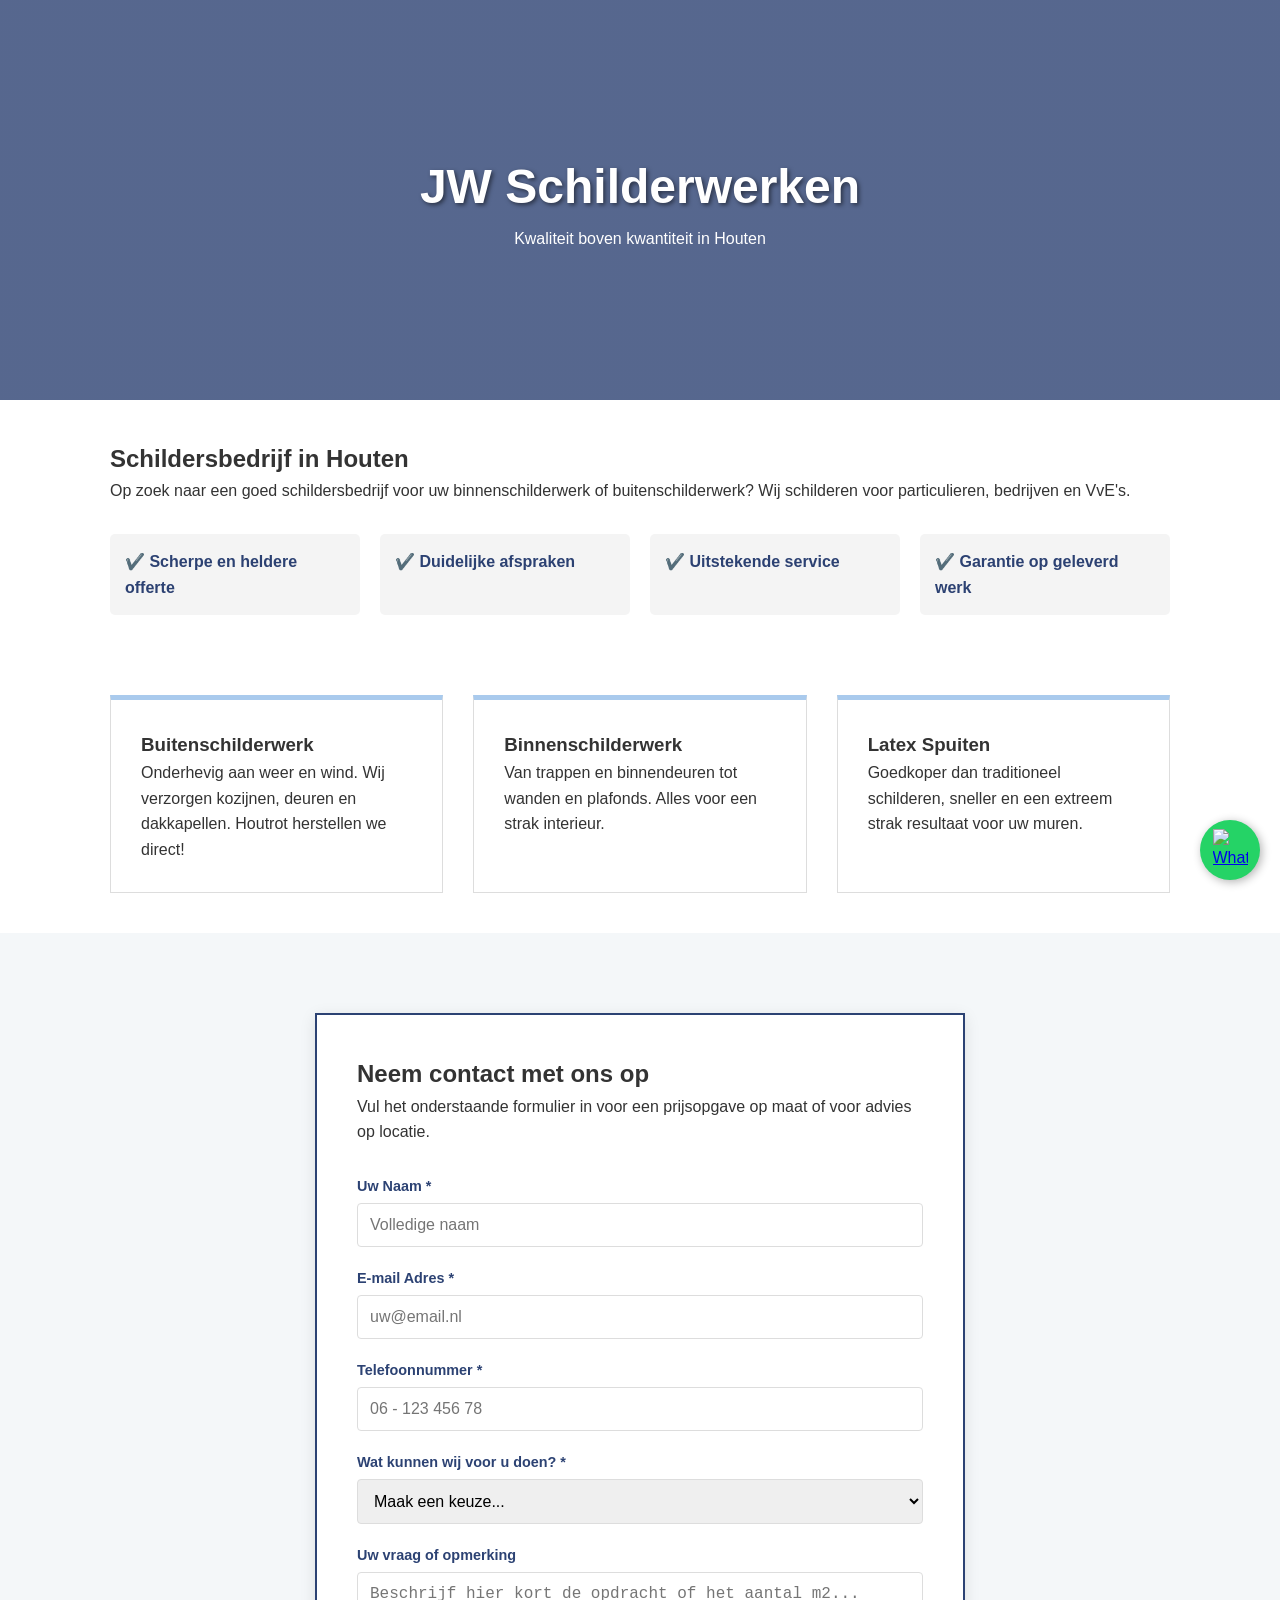
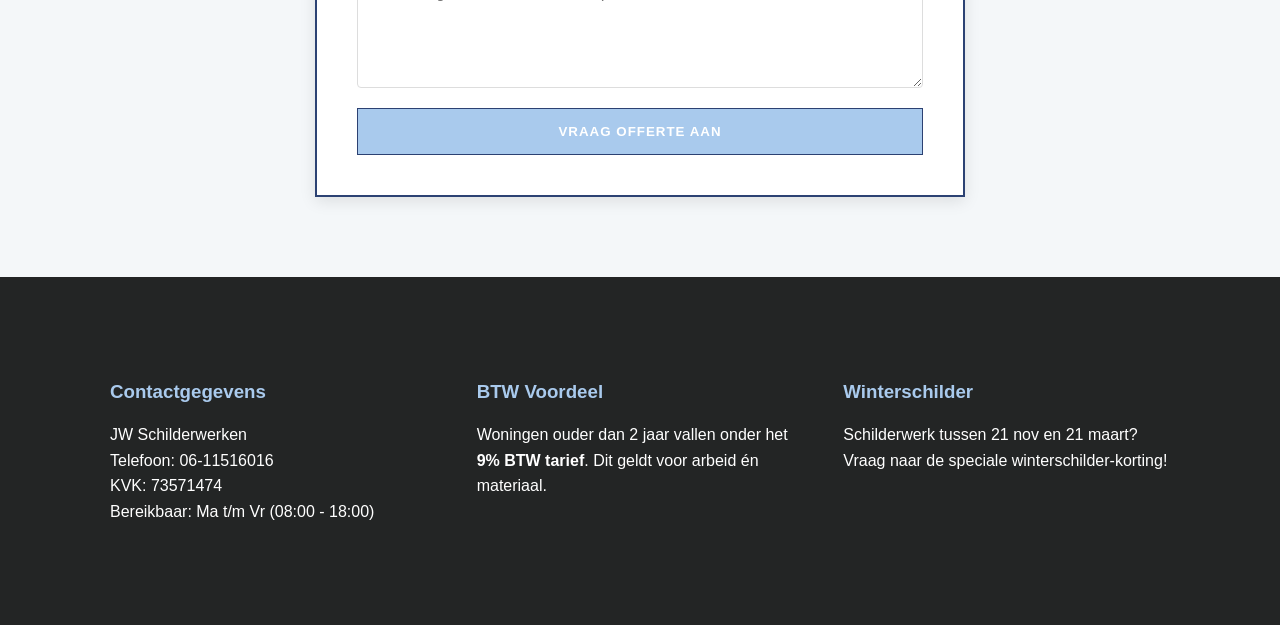
==== home.html @ a2806706 "live" ====
<!DOCTYPE html>
<html lang="nl">
<head>
    <meta charset="UTF-8">
    <meta name="viewport" content="width=device-width, initial-scale=1.0">
    <title>JW Schilderwerken | Schilder in Houten</title>
    <link rel="stylesheet" href="style.css">
</head>
<body>

    <!-- Hero Section -->
    <header class="hero">
        <div class="container">
            <h1>JW Schilderwerken</h1>
            <p>Kwaliteit boven kwantiteit in Houten</p>
        </div>
    </header>

    <!-- Intro Section -->
    <section class="intro">
        <div class="container">
            <h2>Schildersbedrijf in Houten</h2>
            <p>Op zoek naar een goed schildersbedrijf voor uw binnenschilderwerk of buitenschilderwerk? Wij schilderen voor particulieren, bedrijven en VvE's.</p>
            
            <div class="usp-grid">
                <div class="usp-item">✔️ Scherpe en heldere offerte</div>
                <div class="usp-item">✔️ Duidelijke afspraken</div>
                <div class="usp-item">✔️ Uitstekende service</div>
                <div class="usp-item">✔️ Garantie op geleverd werk</div>
            </div>
        </div>
    </section>

    <!-- Diensten Section (Grid) -->
    <section class="services">
        <div class="container grid-3">
            <div class="service-card">
                <h3>Buitenschilderwerk</h3>
                <p>Onderhevig aan weer en wind. Wij verzorgen kozijnen, deuren en dakkapellen. Houtrot herstellen we direct!</p>
            </div>
            <div class="service-card">
                <h3>Binnenschilderwerk</h3>
                <p>Van trappen en binnendeuren tot wanden en plafonds. Alles voor een strak interieur.</p>
            </div>
            <div class="service-card">
                <h3>Latex Spuiten</h3>
                <p>Goedkoper dan traditioneel schilderen, sneller en een extreem strak resultaat voor uw muren.</p>
            </div>
        </div>
    </section>
    <section class="contact-form-section">
    <div class="container small-container">
        <h2>Neem contact met ons op</h2>
        <p>Vul het onderstaande formulier in voor een prijsopgave op maat of voor advies op locatie.</p>

        <form id="jw-contact-form" class="styled-form">
            <div class="form-group">
                <label for="naam">Uw Naam *</label>
                <input type="text" id="naam" name="naam" required placeholder="Volledige naam">
            </div>

            <div class="form-group">
                <label for="email">E-mail Adres *</label>
                <input type="email" id="email" name="email" required placeholder="uw@email.nl">
            </div>

            <div class="form-group">
                <label for="telefoon">Telefoonnummer *</label>
                <input type="tel" id="telefoon" name="telefoon" required placeholder="06 - 123 456 78">
            </div>

            <div class="form-group">
                <label for="werkzaamheden">Wat kunnen wij voor u doen? *</label>
                <select id="werkzaamheden" name="werkzaamheden" required>
                    <option value="" disabled selected>Maak een keuze...</option>
                    <option value="Binnenschilderwerk">Binnenschilderwerk</option>
                    <option value="Buitenschilderwerk">Buitenschilderwerk</option>
                    <option value="Latex Spuiten">Latex Spuiten</option>
                    <option value="Glasvezelbehang">Glasvezelbehang aanbrengen</option>
                    <option value="Spack spuiten">Spack spuiten</option>
                    <option value="Houtrot herstel">Houtrot herstel</option>
                    <option value="Overige">Overige diensten</option>
                </select>
            </div>

            <div class="form-group">
                <label for="bericht">Uw vraag of opmerking</label>
                <textarea id="bericht" name="bericht" rows="5" placeholder="Beschrijf hier kort de opdracht of het aantal m2..."></textarea>
            </div>

            <button type="submit" class="btn-submit">VRAAG OFFERTE AAN</button>
        </form>
    </div>
</section>

    <!-- Footer -->
    <footer>
        <div class="container footer-grid">
            <div class="footer-col">
                <h3>Contactgegevens</h3>
                <p>JW Schilderwerken</p>
                <p>Telefoon: 06-11516016</p>
                <p>KVK: 73571474</p>
                <p>Bereikbaar: Ma t/m Vr (08:00 - 18:00)</p>
            </div>
            <div class="footer-col">
                <h3>BTW Voordeel</h3>
                <p>Woningen ouder dan 2 jaar vallen onder het <strong>9% BTW tarief</strong>. Dit geldt voor arbeid én materiaal.</p>
            </div>
            <div class="footer-col">
                <h3>Winterschilder</h3>
                <p>Schilderwerk tussen 21 nov en 21 maart? Vraag naar de speciale winterschilder-korting!</p>
            </div>
        </div>
    </footer>

    <!-- WhatsApp Floating Button -->
    <a href="https://wa.me/31611516016" target="_blank" class="whatsapp-floating">
        <img src="https://upload.wikimedia.org/wikipedia/commons/6/6b/WhatsApp.svg" alt="WhatsApp">
    </a>

    <script src="script.js"></script>
</body>
</html>
---- style.css ----
/* Reset & Basis */
* {
    margin: 0;
    padding: 0;
    box-sizing: border-box;
}

body {
    font-family: 'Segoe UI', sans-serif;
    line-height: 1.6;
    color: #333;
}

.container {
    max-width: 1100px;
    margin: 0 auto;
    padding: 40px 20px;
}

/* Hero */
.hero {
    background: linear-gradient(rgba(44, 65, 114, 0.8), rgba(44, 65, 114, 0.8)), 
                url('https://schildersbedrijfinhouten.nl/wp-content/uploads/2022/02/schilder-utrecht-103-1-scaled.jpg');
    background-size: cover;
    background-position: center;
    height: 400px;
    display: flex;
    flex-direction: column;
    justify-content: center;
    align-items: center;
    color: white;
    text-align: center;
}

.hero h1 { font-size: 3rem; text-shadow: 2px 2px 4px rgba(0,0,0,0.5); }

/* USP Grid */
.usp-grid {
    display: grid;
    grid-template-columns: repeat(auto-fit, minmax(200px, 1fr));
    gap: 20px;
    margin-top: 30px;
}

.usp-item {
    background: #f4f4f4;
    padding: 15px;
    border-radius: 5px;
    font-weight: bold;
    color: #2c4172;
}

/* Services Grid */
.grid-3 {
    display: grid;
    grid-template-columns: repeat(auto-fit, minmax(300px, 1fr));
    gap: 30px;
}

.service-card {
    background: white;
    padding: 30px;
    border: 1px solid #ddd;
    border-top: 5px solid #a9caed;
    transition: 0.3s;
}

.service-card:hover { transform: translateY(-10px); box-shadow: 0 10px 20px rgba(0,0,0,0.1); }

/* Footer */
footer {
    background: #232525;
    color: white;
    padding: 60px 0;
}

.footer-grid {
    display: grid;
    grid-template-columns: repeat(auto-fit, minmax(250px, 1fr));
    gap: 40px;
}

footer h3 { color: #a9caed; margin-bottom: 15px; }

/* WhatsApp Floating */
.whatsapp-floating {
    position: fixed;
    bottom: 20px;
    right: 20px;
    background-color: #25d366;
    width: 60px;
    height: 60px;
    border-radius: 50%;
    display: flex;
    justify-content: center;
    align-items: center;
    box-shadow: 2px 2px 10px rgba(0,0,0,0.3);
    z-index: 1000;
}

.whatsapp-floating img { width: 35px; }

/* Mobiel */
@media (max-width: 768px) {
    .hero h1 { font-size: 2rem; }
}
/* Contactformulier Styling */
.contact-form-section {
    background-color: #f4f7f9;
    padding: 80px 20px;
}

.small-container {
    max-width: 650px;
    margin: 0 auto;
    background: #fff;
    padding: 40px;
    border: 2px solid #2c4273;
    box-shadow: 0 4px 15px rgba(0,0,0,0.1);
}

.styled-form {
    display: flex;
    flex-direction: column;
    gap: 20px;
    margin-top: 30px;
}

.form-group {
    display: flex;
    flex-direction: column;
    text-align: left;
}

.form-group label {
    font-weight: bold;
    margin-bottom: 5px;
    font-size: 0.9rem;
    color: #2c4273;
}

.form-group input, 
.form-group select, 
.form-group textarea {
    padding: 12px;
    border: 1px solid #ddd;
    border-radius: 4px;
    font-size: 1rem;
}

.btn-submit {
    background-color: #a9caed;
    color: #fff;
    border: 1px solid #2c4172;
    padding: 15px;
    font-weight: bold;
    cursor: pointer;
    transition: 0.3s;
    letter-spacing: 1px;
}

.btn-submit:hover {
    background-color: #2c4172;
}
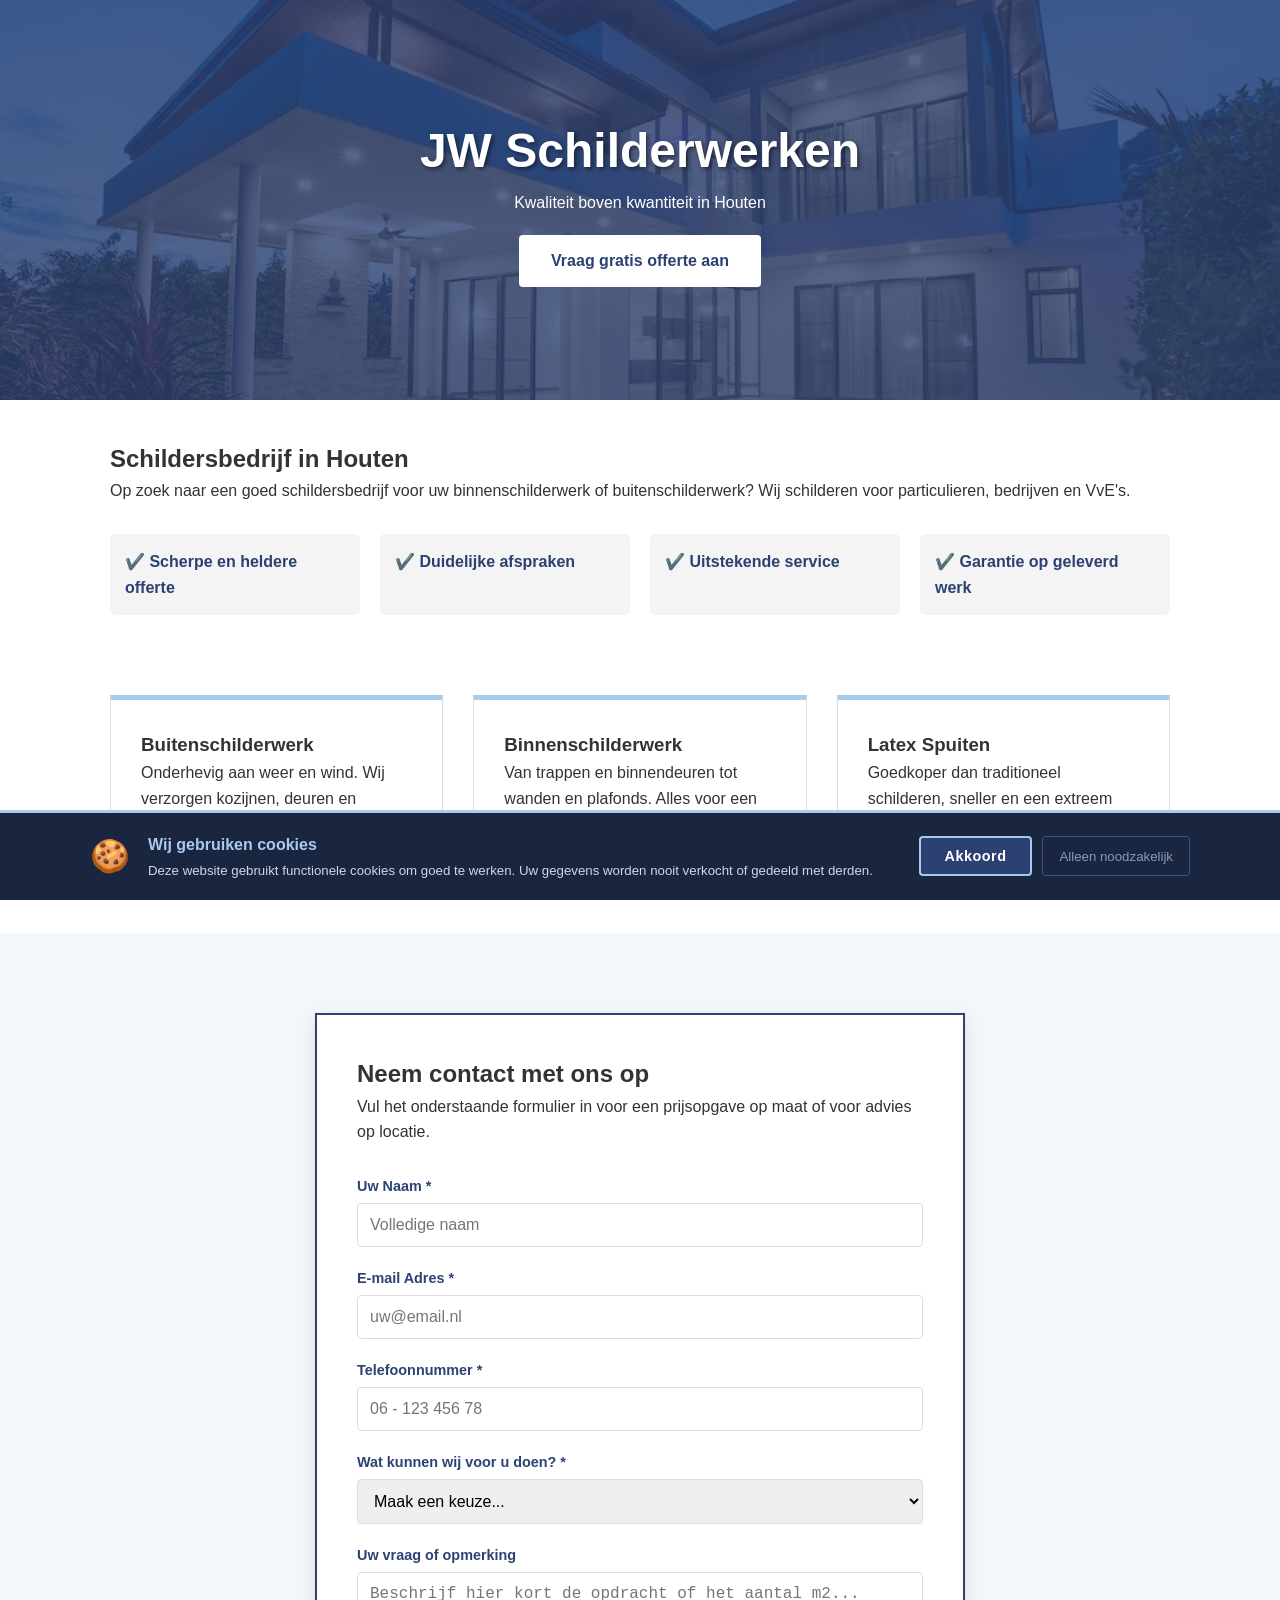
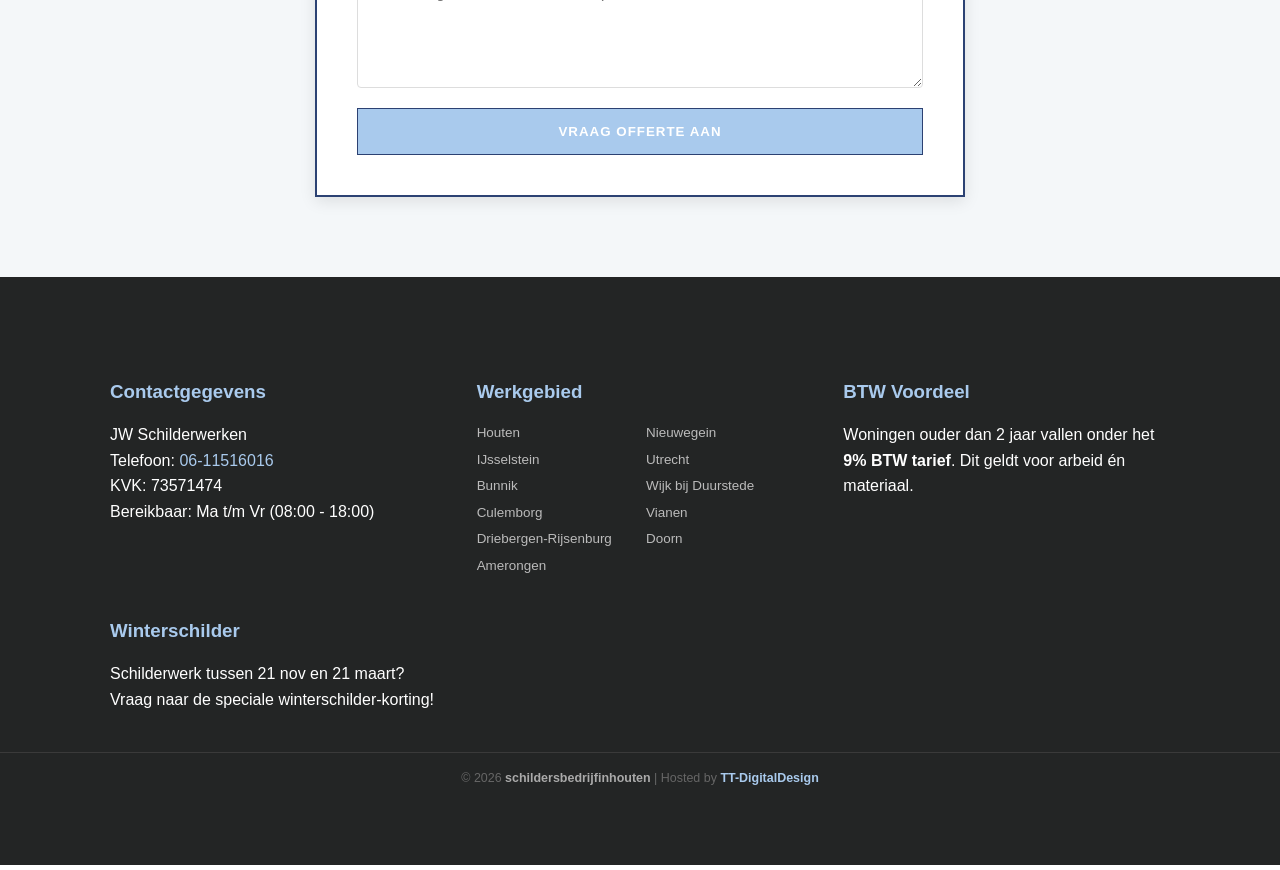
==== commit 0e331e3a: "90+" ====
--- a/home.html
+++ b/home.html
@@ -3,18 +3,46 @@
 <head>
     <meta charset="UTF-8">
     <meta name="viewport" content="width=device-width, initial-scale=1.0">
-    <title>JW Schilderwerken | Schilder in Houten</title>
+    <meta name="description" content="JW Schilderwerken — vakkundig schilder voor binnenschilderwerk, buitenschilderwerk en latex spuiten in Houten, Nieuwegein, IJsselstein, Utrecht en omgeving. Vraag vrijblijvend een offerte aan.">
+    <meta name="robots" content="index, follow">
+    <meta name="theme-color" content="#2c4172">
+    <meta property="og:title" content="JW Schilderwerken | Schilder in Houten en omgeving">
+    <meta property="og:description" content="Vakkundig schilder voor binnenschilderwerk, buitenschilderwerk en latex spuiten. Actief in Houten, Nieuwegein, IJsselstein, Utrecht en omgeving.">
+    <meta property="og:type" content="website">
+    <meta property="og:url" content="https://schildersbedrijfinhouten.nl/">
+    <link rel="canonical" href="https://schildersbedrijfinhouten.nl/">
+    <link rel="preload" as="image" href="img/hero-schilder.webp" fetchpriority="high">
+    <title>JW Schilderwerken | Schilder in Houten en omgeving</title>
     <link rel="stylesheet" href="style.css">
+    <script type="application/ld+json">
+    {
+      "@context": "https://schema.org",
+      "@type": "LocalBusiness",
+      "name": "JW Schilderwerken",
+      "telephone": "+31611516016",
+      "email": "info@schildersbedrijfinhouten.nl",
+      "url": "https://schildersbedrijfinhouten.nl/",
+      "address": { "@type": "PostalAddress", "addressLocality": "Houten", "addressCountry": "NL" },
+      "areaServed": ["Houten","Nieuwegein","IJsselstein","Bunnik","Utrecht","Wijk bij Duurstede","Culemborg","Vianen","Driebergen-Rijsenburg","Doorn","Amerongen"],
+      "priceRange": "$$",
+      "openingHoursSpecification": {
+        "@type": "OpeningHoursSpecification",
+        "dayOfWeek": ["Monday","Tuesday","Wednesday","Thursday","Friday"],
+        "opens": "08:00",
+        "closes": "18:00"
+      }
+    }
+    </script>
 </head>
 <body>
 
-    <!-- Hero Section -->
-    <header class="hero">
-        <div class="container">
-            <h1>JW Schilderwerken</h1>
-            <p>Kwaliteit boven kwantiteit in Houten</p>
-        </div>
-    </header>
+<header class="hero">
+    <div class="container">
+        <h1>JW Schilderwerken</h1>
+        <p>Kwaliteit boven kwantiteit in Houten</p>
+        <a href="#contact" class="btn-hero">Vraag gratis offerte aan</a>
+    </div>
+</header>
 
     <!-- Intro Section -->
     <section class="intro">
@@ -48,7 +76,7 @@
             </div>
         </div>
     </section>
-    <section class="contact-form-section">
+    <section id="contact" class="contact-form-section">
     <div class="container small-container">
         <h2>Neem contact met ons op</h2>
         <p>Vul het onderstaande formulier in voor een prijsopgave op maat of voor advies op locatie.</p>
@@ -99,9 +127,18 @@
             <div class="footer-col">
                 <h3>Contactgegevens</h3>
                 <p>JW Schilderwerken</p>
-                <p>Telefoon: 06-11516016</p>
+                <p>Telefoon: <a href="tel:+31611516016">06-11516016</a></p>
                 <p>KVK: 73571474</p>
                 <p>Bereikbaar: Ma t/m Vr (08:00 - 18:00)</p>
+            </div>
+            <div class="footer-col">
+                <h3>Werkgebied</h3>
+                <ul class="footer-locations">
+                    <li>Houten</li><li>Nieuwegein</li><li>IJsselstein</li>
+                    <li>Utrecht</li><li>Bunnik</li><li>Wijk bij Duurstede</li>
+                    <li>Culemborg</li><li>Vianen</li><li>Driebergen-Rijsenburg</li>
+                    <li>Doorn</li><li>Amerongen</li>
+                </ul>
             </div>
             <div class="footer-col">
                 <h3>BTW Voordeel</h3>
@@ -112,13 +149,32 @@
                 <p>Schilderwerk tussen 21 nov en 21 maart? Vraag naar de speciale winterschilder-korting!</p>
             </div>
         </div>
+        <div class="footer-copy">
+            <p>&copy; 2026 <strong>schildersbedrijfinhouten</strong> | 
+            Hosted by <a href="https://ttdigitaldesign.nl" target="_blank" rel="noopener noreferrer" class="footer-link">TT-DigitalDesign</a></p>
+        </div>
     </footer>
 
     <!-- WhatsApp Floating Button -->
-    <a href="https://wa.me/31611516016" target="_blank" class="whatsapp-floating">
+    <a href="https://wa.me/31611516016" target="_blank" rel="noopener noreferrer" class="whatsapp-floating" aria-label="Chat met JW Schilderwerken via WhatsApp">
         <img src="https://upload.wikimedia.org/wikipedia/commons/6/6b/WhatsApp.svg" alt="WhatsApp">
     </a>
 
-    <script src="script.js"></script>
+    <!-- Cookie Banner -->
+    <div class="cookie-banner" id="cookie-banner" role="dialog" aria-label="Cookiemelding" hidden>
+        <div class="cookie-content">
+            <span class="cookie-icon">🍪</span>
+            <div class="cookie-text">
+                <strong>Wij gebruiken cookies</strong>
+                <p>Deze website gebruikt functionele cookies om goed te werken. Uw gegevens worden nooit verkocht of gedeeld met derden.</p>
+            </div>
+            <div class="cookie-buttons">
+                <button class="btn-cookie-accept" id="cookie-accept">Akkoord</button>
+                <button class="btn-cookie-decline" id="cookie-decline">Alleen noodzakelijk</button>
+            </div>
+        </div>
+    </div>
+
+    <script src="script.js" defer></script>
 </body>
 </html>
--- a/style.css
+++ b/style.css
@@ -5,6 +5,8 @@
     box-sizing: border-box;
 }
 
+html { scroll-behavior: smooth; }
+
 body {
     font-family: 'Segoe UI', sans-serif;
     line-height: 1.6;
@@ -19,8 +21,7 @@
 
 /* Hero */
 .hero {
-    background: linear-gradient(rgba(44, 65, 114, 0.8), rgba(44, 65, 114, 0.8)), 
-                url('https://schildersbedrijfinhouten.nl/wp-content/uploads/2022/02/schilder-utrecht-103-1-scaled.jpg');
+    background: linear-gradient(rgba(44, 65, 114, 0.8), rgba(44, 65, 114, 0.8)), url('img/hero-schilder.webp');
     background-size: cover;
     background-position: center;
     height: 400px;
@@ -104,6 +105,81 @@
 @media (max-width: 768px) {
     .hero h1 { font-size: 2rem; }
 }
+
+/* Cookie Banner */
+.cookie-banner {
+    position: fixed;
+    bottom: 0;
+    left: 0;
+    right: 0;
+    z-index: 9999;
+    background: #1a2540;
+    border-top: 3px solid #a9caed;
+    padding: 18px 24px;
+    animation: slideUp 0.4s ease;
+}
+@keyframes slideUp {
+    from { transform: translateY(100%); opacity: 0; }
+    to   { transform: translateY(0);    opacity: 1; }
+}
+.cookie-banner[hidden] { display: none; }
+.cookie-content {
+    max-width: 1100px;
+    margin: 0 auto;
+    display: flex;
+    align-items: center;
+    gap: 18px;
+    flex-wrap: wrap;
+}
+.cookie-icon { font-size: 2rem; flex-shrink: 0; }
+.cookie-text { flex: 1; min-width: 200px; }
+.cookie-text strong {
+    display: block;
+    color: #a9caed;
+    font-size: 1rem;
+    margin-bottom: 4px;
+}
+.cookie-text p {
+    font-size: 0.83rem;
+    color: #ccd6f0;
+    margin: 0;
+    line-height: 1.5;
+}
+.cookie-buttons { display: flex; gap: 10px; flex-wrap: wrap; flex-shrink: 0; }
+.btn-cookie-accept {
+    background: #2c4172;
+    color: #fff;
+    border: 2px solid #a9caed;
+    padding: 10px 24px;
+    border-radius: 4px;
+    font-size: 0.9rem;
+    font-weight: 700;
+    cursor: pointer;
+    font-family: inherit;
+    transition: background 0.2s, box-shadow 0.2s;
+    letter-spacing: 0.5px;
+}
+.btn-cookie-accept:hover {
+    background: #a9caed;
+    color: #1a2540;
+    box-shadow: 0 0 12px rgba(169,202,237,0.5);
+}
+.btn-cookie-decline {
+    background: transparent;
+    color: #8899bb;
+    border: 1px solid #3d5080;
+    padding: 10px 16px;
+    border-radius: 4px;
+    font-size: 0.83rem;
+    cursor: pointer;
+    font-family: inherit;
+    transition: border-color 0.2s, color 0.2s;
+}
+.btn-cookie-decline:hover { border-color: #a9caed; color: #a9caed; }
+@media (max-width: 600px) {
+    .cookie-buttons { width: 100%; }
+    .btn-cookie-accept, .btn-cookie-decline { flex: 1; text-align: center; }
+}
 /* Contactformulier Styling */
 .contact-form-section {
     background-color: #f4f7f9;
@@ -161,4 +237,109 @@
 
 .btn-submit:hover {
     background-color: #2c4172;
+}
+
+/* Skip Link */
+.skip-link {
+    position: absolute;
+    top: -100px;
+    left: 16px;
+    background: #2c4172;
+    color: #fff;
+    padding: 10px 18px;
+    border-radius: 0 0 6px 6px;
+    font-size: 0.9rem;
+    font-weight: 700;
+    z-index: 10000;
+    text-decoration: none;
+    transition: top 0.2s;
+}
+.skip-link:focus { top: 0; }
+
+/* Top Nav */
+.topnav {
+    background: #2c4172;
+    position: sticky;
+    top: 0;
+    z-index: 1000;
+}
+.nav-inner {
+    display: flex;
+    justify-content: space-between;
+    align-items: center;
+    height: 56px;
+    padding: 0 24px;
+    max-width: 1100px;
+    margin: 0 auto;
+}
+.nav-brand {
+    color: #fff;
+    font-weight: 700;
+    font-size: 1.05rem;
+}
+.btn-offerte {
+    background: #a9caed;
+    color: #1a2540;
+    text-decoration: none;
+    padding: 9px 22px;
+    border-radius: 4px;
+    font-weight: 700;
+    font-size: 0.9rem;
+    transition: background 0.2s, transform 0.15s;
+}
+.btn-offerte:hover { background: #fff; transform: scale(1.04); }
+
+/* Hero CTA */
+.btn-hero {
+    display: inline-block;
+    background: #fff;
+    color: #2c4172;
+    text-decoration: none;
+    padding: 13px 32px;
+    border-radius: 4px;
+    font-weight: 700;
+    font-size: 1rem;
+    margin-top: 20px;
+    transition: background 0.2s, transform 0.15s;
+}
+.btn-hero:hover { background: #a9caed; transform: scale(1.04); }
+
+/* Footer Werkgebied Locaties */
+.footer-locations {
+    list-style: none;
+    padding: 0;
+    display: grid;
+    grid-template-columns: 1fr 1fr;
+    gap: 5px 12px;
+    margin-top: 6px;
+    font-size: 0.84rem;
+    color: #bbb;
+}
+
+/* Focus Visible (Toegankelijkheid) */
+:focus-visible {
+    outline: 3px solid #a9caed;
+    outline-offset: 3px;
+    border-radius: 3px;
+}
+
+/* Footer links */
+footer a { color: #a9caed; text-decoration: none; }
+footer a:hover { text-decoration: underline; }
+
+.footer-copy {
+    border-top: 1px solid #3a3a3a;
+    text-align: center;
+    padding: 16px 20px;
+    font-size: 0.78rem;
+    color: #666;
+}
+.footer-copy strong { color: #aaa; }
+.footer-link { color: #a9caed; text-decoration: none; font-weight: 600; }
+.footer-link:hover { text-decoration: underline; }
+
+@media (max-width: 480px) {
+    .nav-brand { font-size: 0.88rem; }
+    .btn-offerte { padding: 8px 14px; font-size: 0.82rem; }
+    .footer-locations { grid-template-columns: 1fr; }
 }
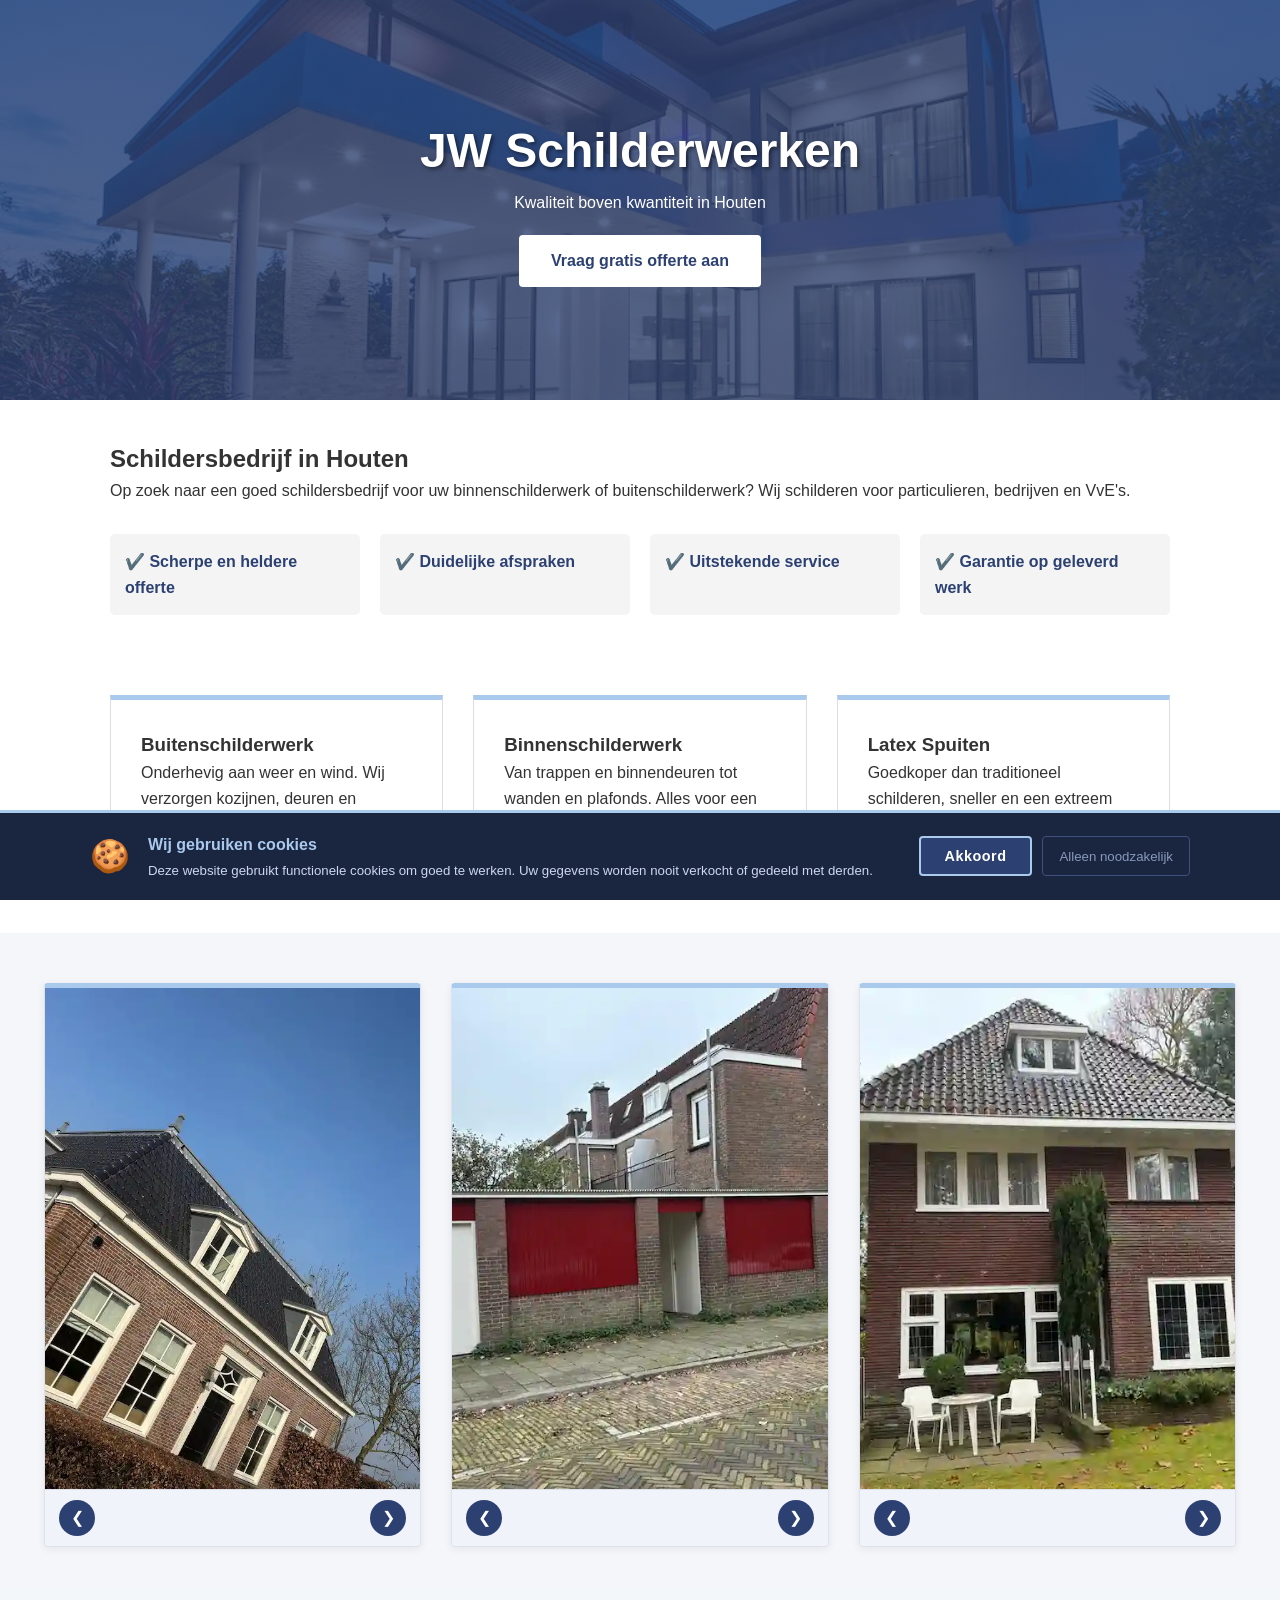
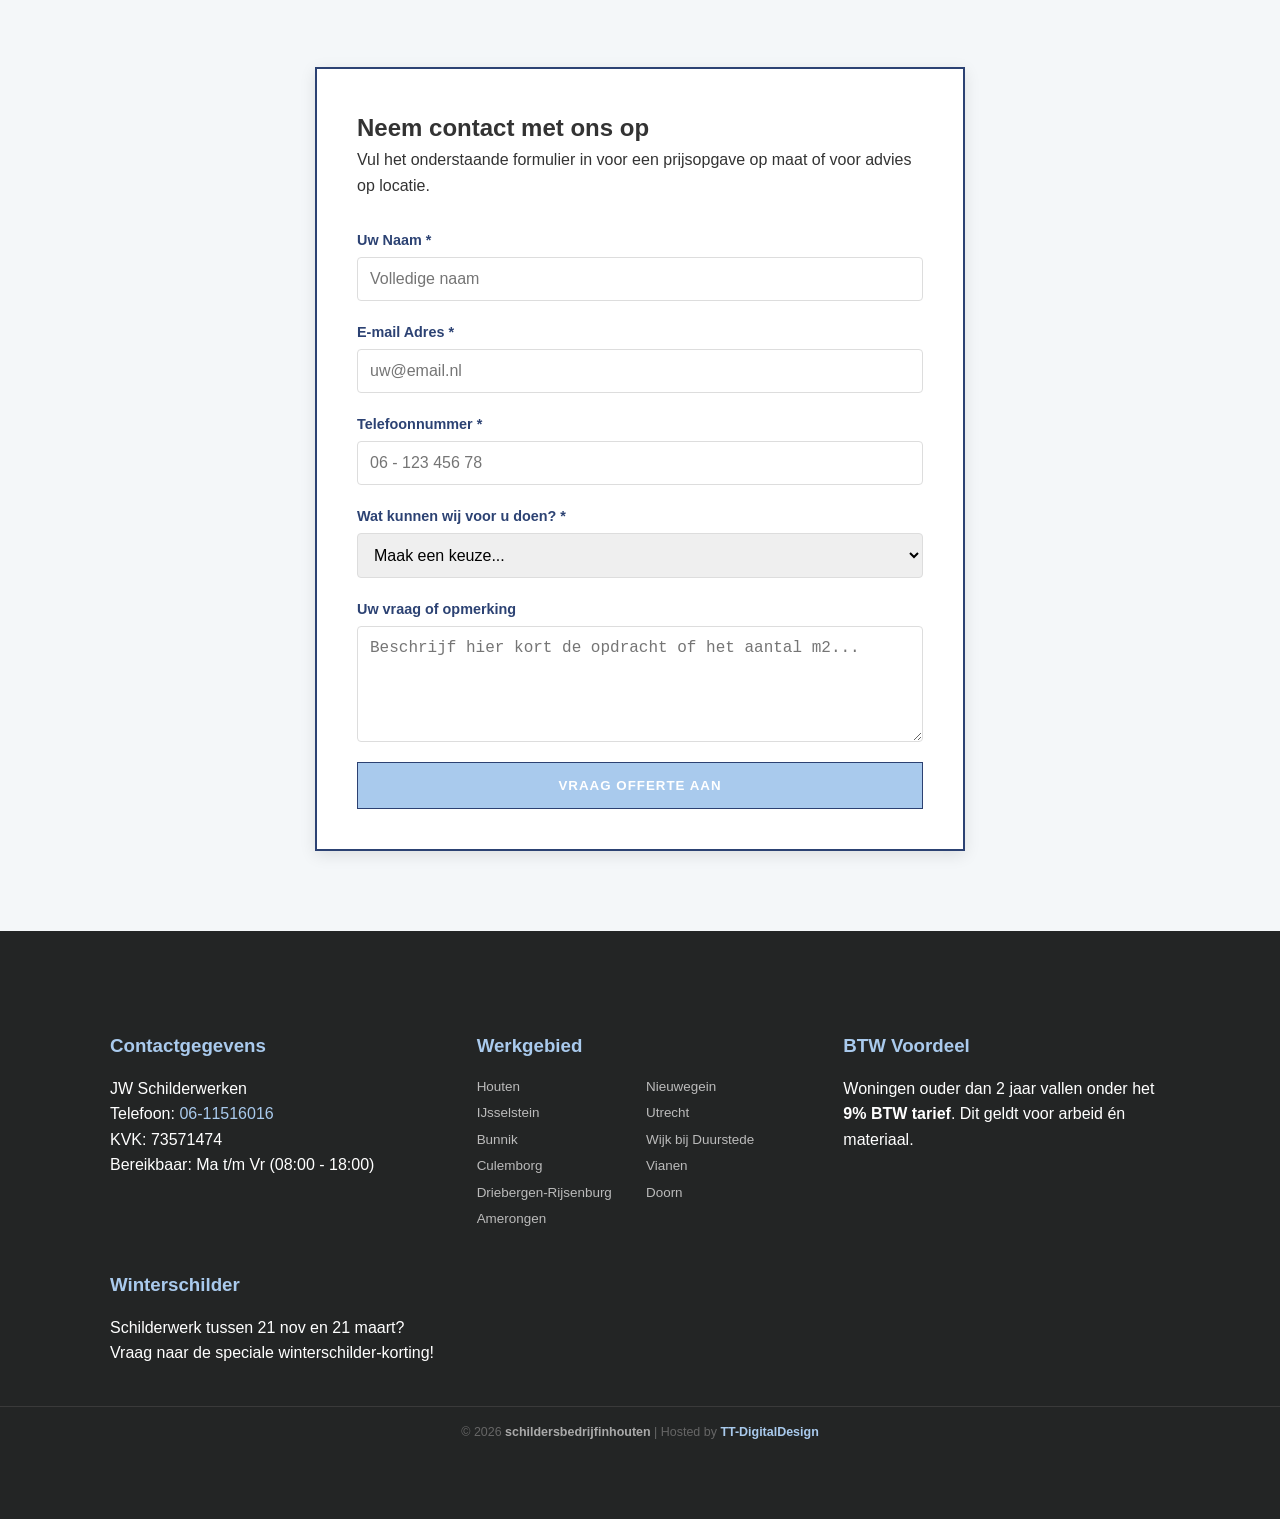
==== commit 50a681b3: "foto upload" ====
--- a/home.html
+++ b/home.html
@@ -76,6 +76,53 @@
             </div>
         </div>
     </section>
+
+    <!-- Foto Grid Sectie -->
+    <section class="foto-grid-sectie">
+        <div class="grid-container">
+
+            <!-- Slider 1 -->
+            <div class="grid-item" id="grid-1">
+                <div class="slider-wrapper">
+                    <img src="img/grid-1-foto-1.webp" alt="Grid 1 Foto 1" class="slide active">
+                    <img src="img/grid-1-foto-2.webp" alt="Grid 1 Foto 2" class="slide">
+                    <img src="img/grid-1-foto-3.webp" alt="Grid 1 Foto 3" class="slide">
+                </div>
+                <div class="slider-nav">
+                    <button class="prev" onclick="changeSlide('grid-1', -1)">&#10094;</button>
+                    <button class="next" onclick="changeSlide('grid-1', 1)">&#10095;</button>
+                </div>
+            </div>
+
+            <!-- Slider 2 -->
+            <div class="grid-item" id="grid-2">
+                <div class="slider-wrapper">
+                    <img src="img/grid-2-foto-1.webp" alt="Grid 2 Foto 1" class="slide active">
+                    <img src="img/grid-2-foto-2.webp" alt="Grid 2 Foto 2" class="slide">
+                    <img src="img/grid-2-foto-3.webp" alt="Grid 2 Foto 3" class="slide">
+                </div>
+                <div class="slider-nav">
+                    <button class="prev" onclick="changeSlide('grid-2', -1)">&#10094;</button>
+                    <button class="next" onclick="changeSlide('grid-2', 1)">&#10095;</button>
+                </div>
+            </div>
+
+            <!-- Slider 3 -->
+            <div class="grid-item" id="grid-3">
+                <div class="slider-wrapper">
+                    <img src="img/grid-3-foto-1.webp" alt="Grid 3 Foto 1" class="slide active">
+                    <img src="img/grid-3-foto-2.webp" alt="Grid 3 Foto 2" class="slide">
+                    <img src="img/grid-3-foto-3.webp" alt="Grid 3 Foto 3" class="slide">
+                </div>
+                <div class="slider-nav">
+                    <button class="prev" onclick="changeSlide('grid-3', -1)">&#10094;</button>
+                    <button class="next" onclick="changeSlide('grid-3', 1)">&#10095;</button>
+                </div>
+            </div>
+
+        </div>
+    </section>
+
     <section id="contact" class="contact-form-section">
     <div class="container small-container">
         <h2>Neem contact met ons op</h2>
--- a/style.css
+++ b/style.css
@@ -101,9 +101,109 @@
 
 .whatsapp-floating img { width: 35px; }
 
+/* Foto Grid met Sliders */
+.foto-grid-sectie {
+    background: #f4f6fa;
+    padding: 50px 0 40px;
+}
+
+.grid-container {
+    display: grid;
+    grid-template-columns: repeat(3, 1fr);
+    gap: 30px;
+    max-width: 1240px;
+    margin: 0 auto;
+    padding: 0 24px;
+}
+
+.grid-item {
+    position: relative;
+    background: white;
+    border: 1px solid #dde2ec;
+    border-top: 5px solid #a9caed;
+    border-radius: 4px;
+    overflow: hidden;
+    box-shadow: 0 2px 8px rgba(0,0,0,0.07);
+    transition: box-shadow 0.3s, transform 0.3s;
+}
+
+.grid-item:hover {
+    transform: translateY(-4px);
+    box-shadow: 0 8px 20px rgba(44,65,114,0.15);
+}
+
+.slider-wrapper {
+    position: relative;
+    width: 100%;
+    aspect-ratio: 3 / 4;
+    overflow: hidden;
+    background: #dde2ec;
+}
+
+.slide {
+    position: absolute;
+    inset: 0;
+    width: 100%;
+    height: 100%;
+    object-fit: cover;
+    opacity: 0;
+    transition: opacity 0.5s ease;
+}
+
+.slide.active {
+    opacity: 1;
+}
+
+.slider-nav {
+    display: flex;
+    justify-content: space-between;
+    align-items: center;
+    padding: 10px 14px;
+    background: #f0f3f9;
+    border-top: 1px solid #dde2ec;
+}
+
+.slider-nav button {
+    background: #2c4172;
+    color: white;
+    border: none;
+    width: 36px;
+    height: 36px;
+    border-radius: 50%;
+    font-size: 1rem;
+    cursor: pointer;
+    display: flex;
+    align-items: center;
+    justify-content: center;
+    transition: background 0.2s, transform 0.15s;
+    flex-shrink: 0;
+    line-height: 1;
+}
+
+.slider-nav button:hover {
+    background: #a9caed;
+    color: #1a2540;
+    transform: scale(1.1);
+}
+
+/* Tablet */
+@media (max-width: 900px) {
+    .grid-container { grid-template-columns: repeat(2, 1fr); }
+}
+
 /* Mobiel */
 @media (max-width: 768px) {
     .hero h1 { font-size: 2rem; }
+    .foto-grid-sectie { padding: 30px 0; }
+}
+
+@media (max-width: 560px) {
+    .grid-container {
+        grid-template-columns: 1fr;
+        gap: 18px;
+        padding: 0 14px;
+    }
+    .slider-nav button { width: 40px; height: 40px; font-size: 1.1rem; }
 }
 
 /* Cookie Banner */
